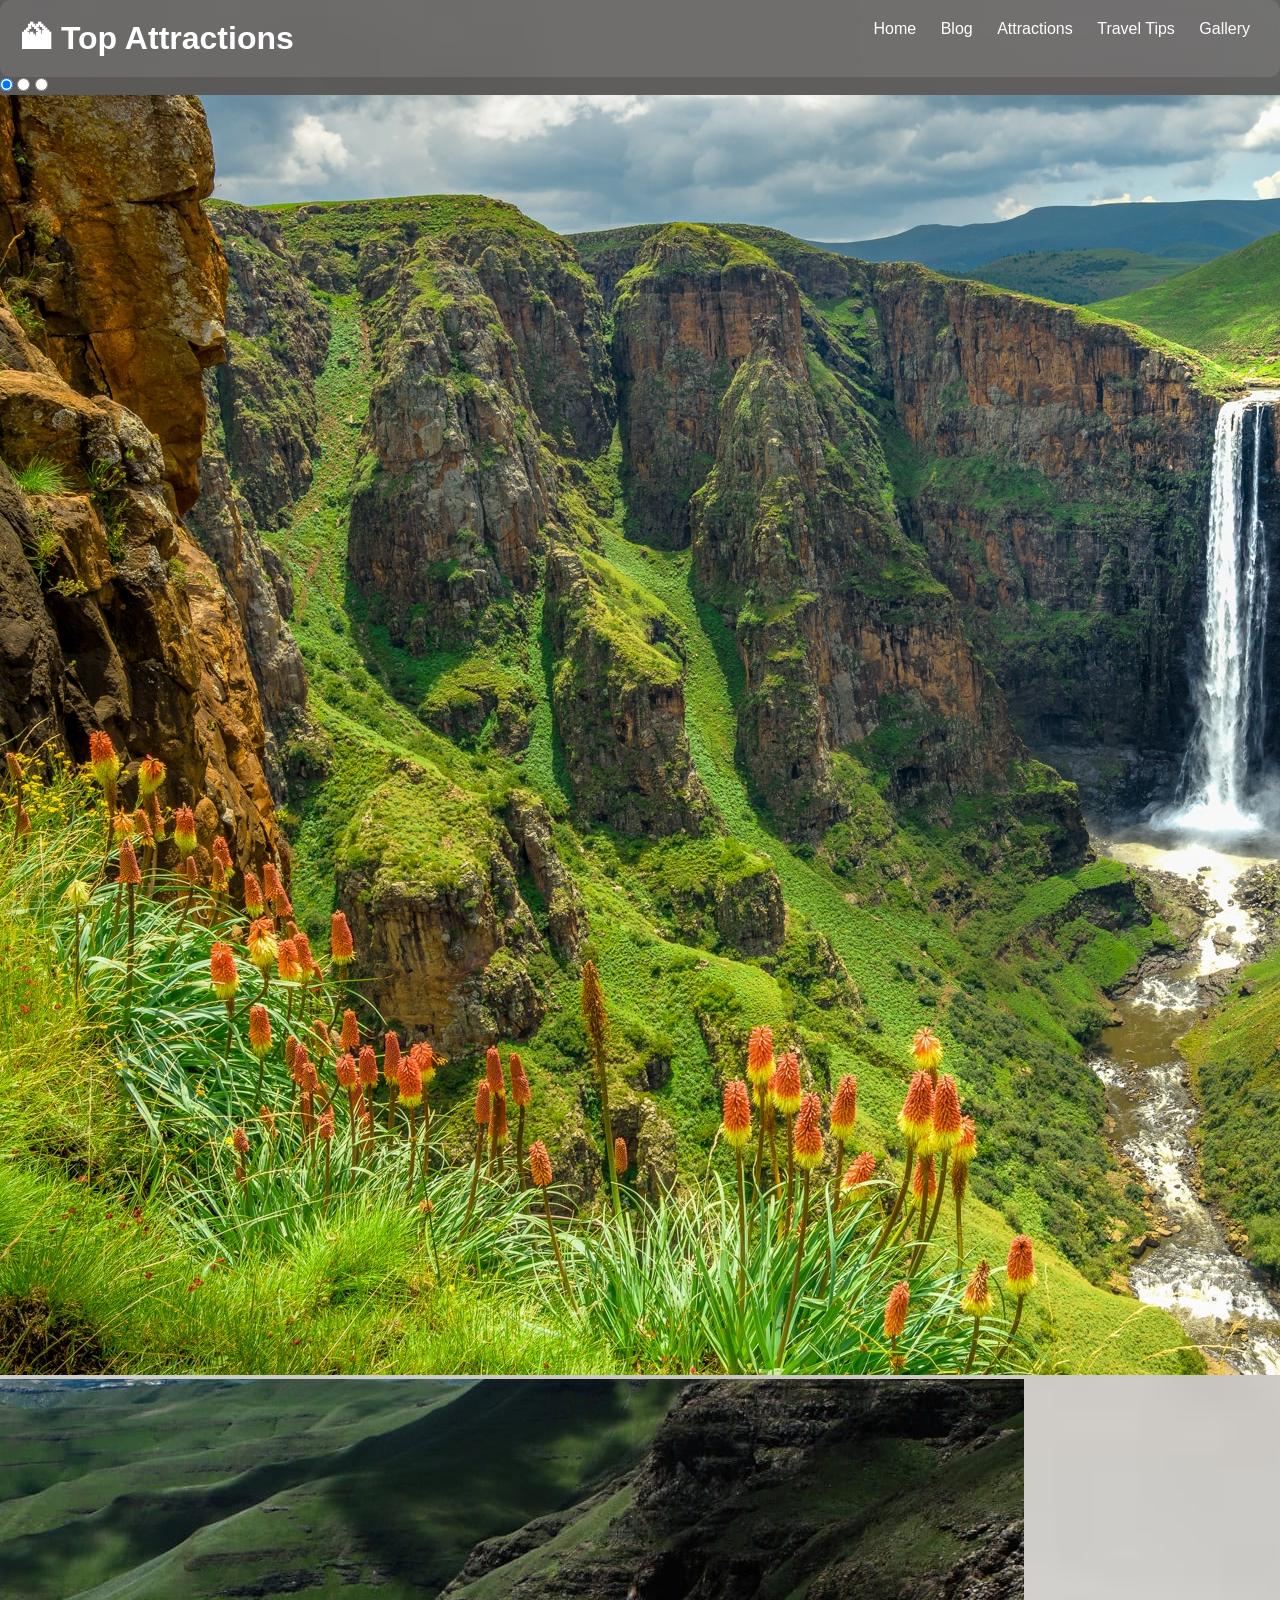
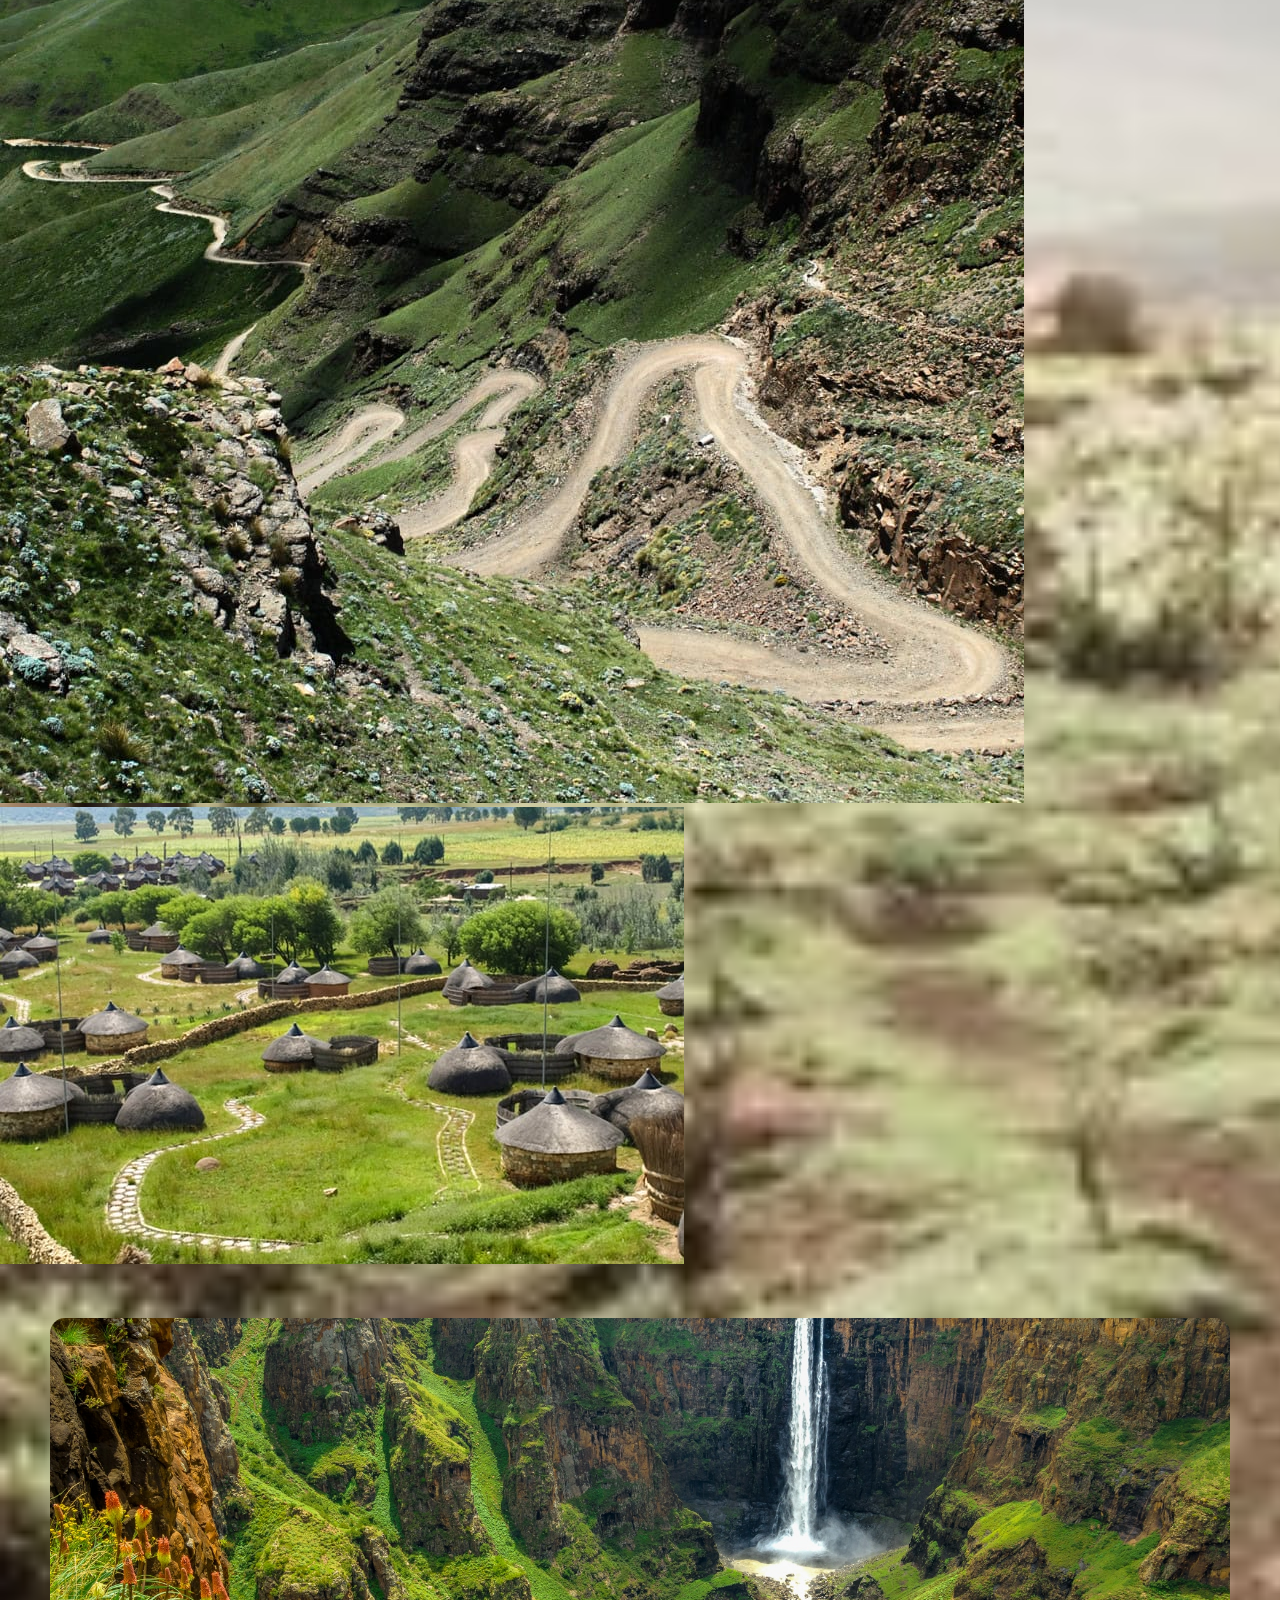
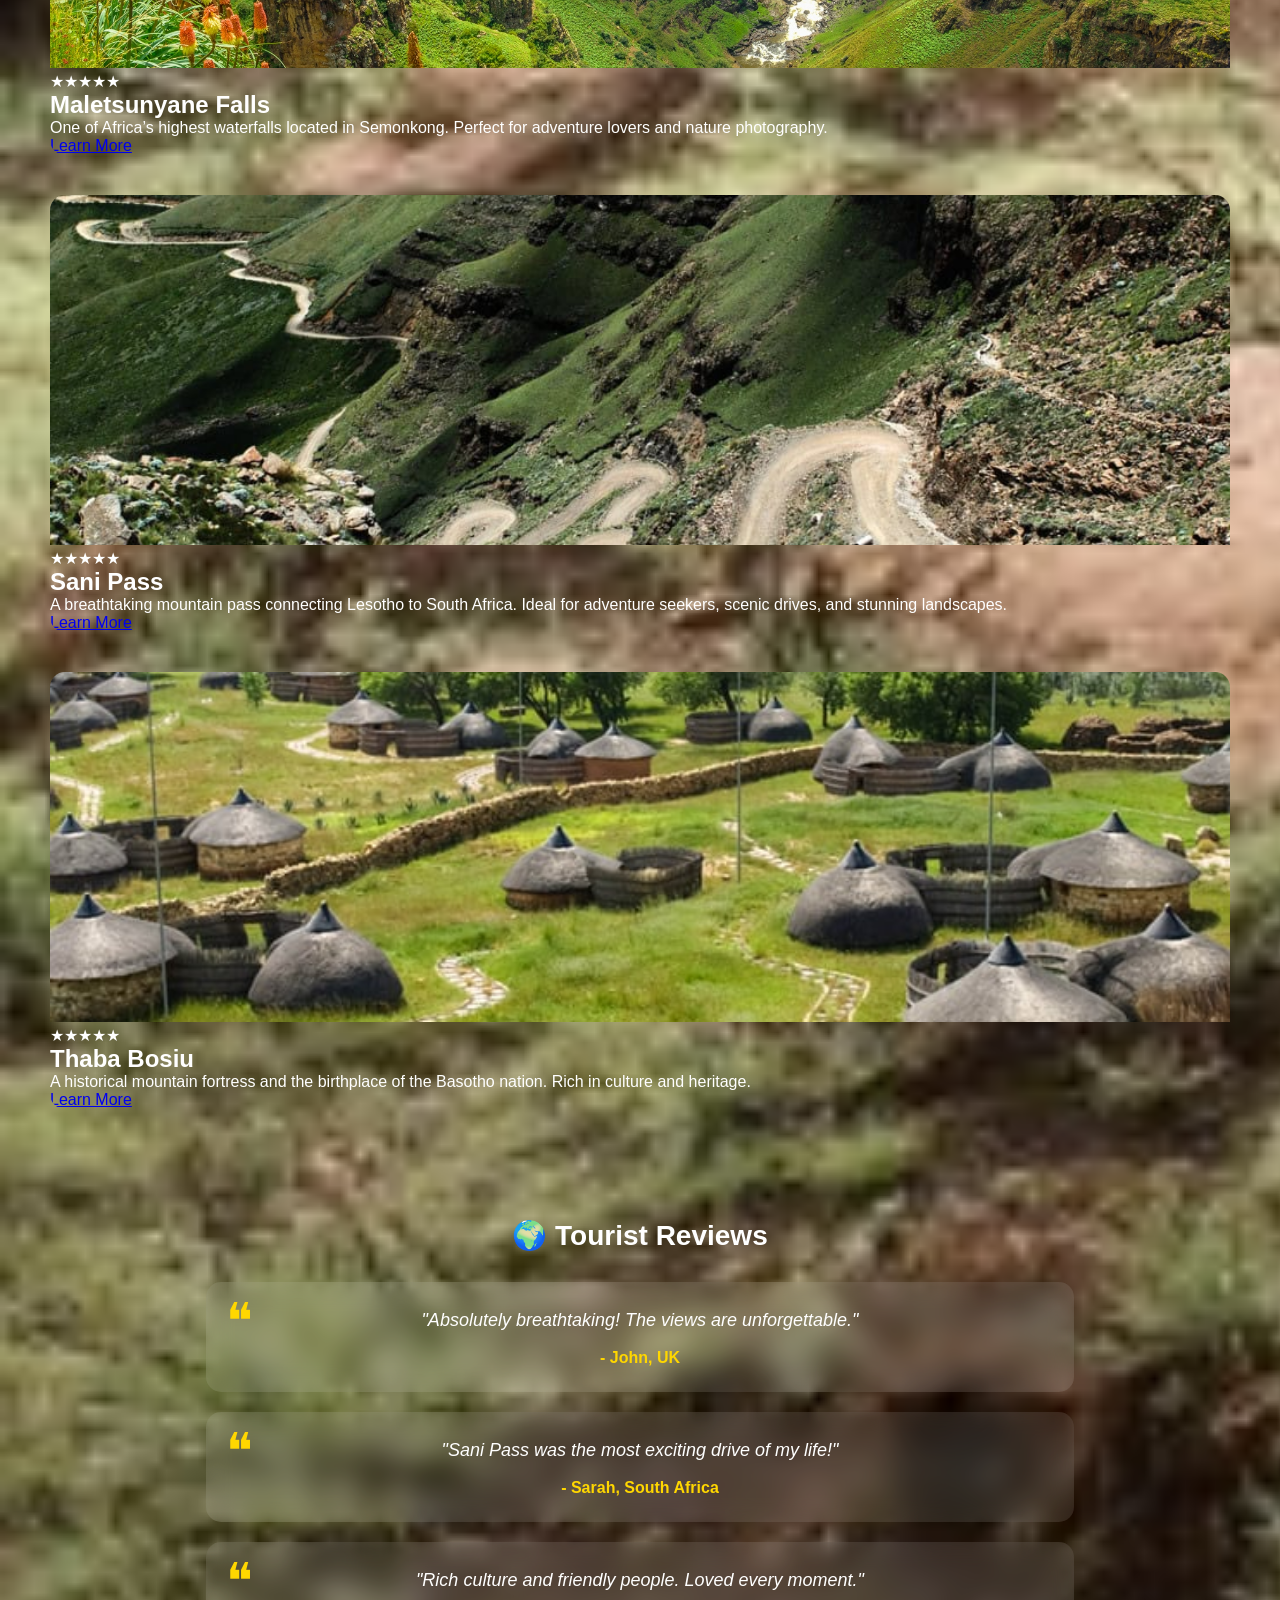
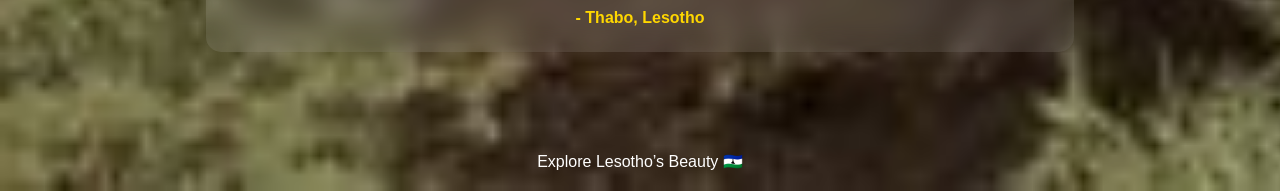
==== attractions.html @ 09ccb935 "Add files via upload" ====
<!DOCTYPE html>
<html lang="en">
<head>
<meta charset="UTF-8">
<meta name="viewport" content="width=device-width, initial-scale=1.0">
<title>Top Attractions | Lesotho</title>
<link rel="stylesheet" href="style.css">
</head>

<body>

<header class="glass">
<h1>🏔 Top Attractions</h1>

<nav>
<a href="index.html">Home</a>
<a href="blog.html">Blog</a>
<a href="attractions.html">Attractions</a>
<a href="tips.html">Travel Tips</a>
<a href="gallery.html">Gallery</a>
</nav>
</header>
<section class="slideshow">

<div class="slides">

<input type="radio" name="slide" id="s1" checked>
<input type="radio" name="slide" id="s2">
<input type="radio" name="slide" id="s3">

<div class="slide first">
<img src="falls.jpg">
</div>

<div class="slide">
<img src="sani.jpg">
</div>

<div class="slide">
<img src="thaba.jpg">
</div>

</div>

<div class="navigation">
<label for="s1"></label>
<label for="s2"></label>
<label for="s3"></label>
</div>

</section>

<section class="attractions">

<!-- CARD 1 -->
<div class="attraction-card">
<img src="falls.jpg" alt="Maletsunyane Falls">
<div class="stars">★★★★★</div>
<h2>Maletsunyane Falls</h2>


<p>
One of Africa’s highest waterfalls located in Semonkong.
Perfect for adventure lovers and nature photography.
</p>

<a href="https://www.visitlesotho.org.ls/" target="_blank">Learn More</a>
</div>
</div>

<!-- CARD 2 -->
<div class="attraction-card">
<img src="sani.jpg" alt="Sani Pass">

<div class="stars">★★★★★</div>

  <h2>Sani Pass</h2>


  <p>
    A breathtaking mountain pass connecting Lesotho to South Africa.
    Ideal for adventure seekers, scenic drives, and stunning landscapes.
  </p>

  <a href="https://www.visitlesotho.org.ls/" target="_blank">Learn More</a>
</div>

<!-- CARD 3 -->
<div class="attraction-card">
<img src="thaba.jpg" alt="Thaba Bosiu">

<div class="stars">★★★★★</div>
<h2>Thaba Bosiu</h2>
<p>
A historical mountain fortress and the birthplace of the Basotho nation.
Rich in culture and heritage.
</p>
<a href="https://www.visitlesotho.org.ls/" target="_blank">Learn More</a>
</div>
</div>

</section>
<section class="reviews">

<h2>🌍 Tourist Reviews</h2>

<div class="review-card">
<p>"Absolutely breathtaking! The views are unforgettable."</p>
<h4>- John, UK</h4>
</div>

<div class="review-card">
<p>"Sani Pass was the most exciting drive of my life!"</p>
<h4>- Sarah, South Africa</h4>
</div>

<div class="review-card">
<p>"Rich culture and friendly people. Loved every moment."</p>
<h4>- Thabo, Lesotho</h4>
</div>

</section>

<footer>
<p>Explore Lesotho’s Beauty 🇱🇸</p>
</footer>

</body>
</html>
---- style.css ----
* {
    margin: 0;
    padding: 0;
    box-sizing: border-box;
    font-family: 'Poppins', sans-serif;
}

body {
    background: linear-gradient(135deg, #1e3c72, #2a5298);
    color: white;
    scroll-behavior: smooth;
}

/* GLASS EFFECT */
.glass {
    background: rgba(255,255,255,0.1);
    backdrop-filter: blur(10px);
    border-radius: 10px;
    padding: 20px;
}

/* HEADER */
header {
    display: flex;
    justify-content: space-between;
    padding: 20px;
    position: sticky;
    top: 0;
}

nav a {
    margin: 10px;
    color: white;
    text-decoration: none;
    transition: 0.3s;
}

nav a:hover {
    color: gold;
}

/* HERO */
.hero {
    height: 100vh;
    background: url("images/lesotho.jpg") center/cover no-repeat;
    display: flex;
    justify-content: center;
    align-items: center;
}

.overlay {
    text-align: center;
    background: rgba(0,0,0,0.5);
    padding: 40px;
    border-radius: 15px;
    animation: fadeIn 2s ease-in;
}

.btn {
    background: gold;
    color: black;
    padding: 12px 25px;
    text-decoration: none;
    border-radius: 5px;
    transition: 0.3s;
}

.btn:hover {
    background: orange;
}

/* STORY SECTION */
.story {
    margin: 40px;
    text-align: center;
}

/* CARDS */
.cards {
    display: flex;
    justify-content: center;
    gap: 20px;
    padding: 40px;
    flex-wrap: wrap;
}

.card {
    background: white;
    color: black;
    padding: 30px;
    border-radius: 15px;
    width: 250px;
    transition: 0.4s;
}

.card:hover {
    transform: translateY(-10px) scale(1.05);
}

/* GALLERY */
.gallery {
    display: flex;
    flex-wrap: wrap;
    justify-content: center;
}

.gallery img {
    width: 300px;
    margin: 10px;
    border-radius: 10px;
    transition: 0.3s;
}

.gallery img:hover {
    transform: scale(1.1);
}

/* FOOTER */
footer {
    text-align: center;
    padding: 20px;
}

/* ANIMATION */
@keyframes fadeIn {
    from {opacity: 0; transform: translateY(20px);}
    to {opacity: 1; transform: translateY(0);}
}

/* RESPONSIVE */
@media (max-width: 768px) {
    .cards {
        flex-direction: column;
        align-items: center;
    }
}
#mode {
    display: none;
}

body:has(#mode:checked) {
    background: black;
    color: white;
}
.img-box {
    position: relative;
}

.overlay-text {
    position: absolute;
    bottom: 0;
    background: rgba(0,0,0,0.6);
    width: 100%;
    text-align: center;
    padding: 10px;
    opacity: 0;
    transition: 0.3s;
}

.img-box:hover .overlay-text {
    opacity: 1;
}
/* ATTRACTIONS PAGE */

.attractions {
    padding: 50px;
    display: flex;
    flex-direction: column;
    gap: 40px;
}

/* CARD STYLE */
.attraction-card {
    position: relative;
    overflow: hidden;
    border-radius: 15px;
    cursor: pointer;
}

.attraction-card img {
    width: 100%;
    height: 350px;
    object-fit: cover;
    transition: 0.5s;
}

/* HOVER ZOOM */
.attraction-card:hover img {
    transform: scale(1.1);
}

/* OVERLAY INFO */
.info {
    position: absolute;
    bottom: 0;
    width: 100%;
    background: linear-gradient(transparent, rgba(0,0,0,0.8));
    color: white;
    padding: 20px;
    transform: translateY(100%);
    transition: 0.5s;
}

.attraction-card:hover .info {
    transform: translateY(0);
}

/* BUTTON */
.info a {
    display: inline-block;
    margin-top: 10px;
    padding: 8px 15px;
    background: gold;
    color: black;
    text-decoration: none;
    border-radius: 5px;
}

.info a:hover {
    background: orange;
}
/* REVIEWS SECTION */
.reviews {
    padding: 60px 20px;
    text-align: center;
}

.reviews h2 {
    font-size: 28px;
    margin-bottom: 30px;
}

/* REVIEW CARD */
.review-card {
    width: 70%;
    margin: 20px auto;
    padding: 25px;
    border-radius: 15px;

    background: rgba(255, 255, 255, 0.1);
    backdrop-filter: blur(12px);

    color: white;
    position: relative;

    transition: 0.4s;
}

/* HOVER EFFECT */
.review-card:hover {
    transform: translateY(-10px) scale(1.03);
    box-shadow: 0 10px 30px rgba(0,0,0,0.3);
}

/* QUOTE STYLE */
.review-card p {
    font-style: italic;
    font-size: 18px;
    line-height: 1.5;
}

/* BIG QUOTE ICON */
.review-card::before {
    content: "❝";
    font-size: 50px;
    position: absolute;
    top: 10px;
    left: 20px;
    color: gold;
}

/* NAME */
.review-card h4 {
    margin-top: 15px;
    color: gold;
    font-weight: 600;
}

/* STAR RATING */
.review-stars {
    color: gold;
    font-size: 20px;
    margin: 10px 0;
}

/* RESPONSIVE */
@media (max-width: 768px) {
    .review-card {
        width: 90%;
    }
    /* HERO */
.tips-hero {
    text-align: center;
    padding: 60px 20px;
}

/* TIP CARDS */
.tips-container {
    display: flex;
    flex-wrap: wrap;
    justify-content: center;
    gap: 20px;
    padding: 40px;
}

.tip-card {
    background: rgba(255,255,255,0.1);
    backdrop-filter: blur(10px);
    padding: 25px;
    width: 250px;
    border-radius: 15px;
    transition: 0.4s;
}

.tip-card:hover {
    transform: translateY(-10px) scale(1.05);
}

/* DOS & DONTS */
.dos-donts {
    display: flex;
    justify-content: space-around;
    padding: 40px;
    flex-wrap: wrap;
}

.dos, .donts {
    width: 300px;
}

.dos h2 {
    color: lightgreen;
}

.donts h2 {
    color: red;
}

/* HIGHLIGHT BOX */
.highlight {
    margin: 40px;
    text-align: center;
}
}
/* BLOG PAGE BACKGROUND */
.blog-page {
    background: url("img1.jpg") no-repeat center/cover;
    position: relative;
}

/* DARK OVERLAY */
.blog-page::before {
    content: "";
    position: fixed;
    width: 100%;
    height: 100%;
    background: rgba(0,0,0,0.6);
    top: 0;
    left: 0;
    z-index: -1;
}

/* HERO TEXT */
.blog-hero {
    text-align: center;
    padding: 80px 20px;
    animation: fadeInDown 1.5s ease;
}

/* BLOG CONTAINER */
.blog-container {
    display: flex;
    flex-wrap: wrap;
    justify-content: center;
    gap: 30px;
    padding: 40px;
}

/* BLOG CARD */
.blog-card {
    width: 300px;
    border-radius: 15px;
    overflow: hidden;
    background: rgba(255,255,255,0.1);
    backdrop-filter: blur(10px);
    transition: 0.4s;
    animation: fadeUp 1s ease;
}

/* IMAGE */
.blog-card img {
    width: 100%;
    height: 200px;
    object-fit: cover;
}

/* CONTENT */
.blog-content {
    padding: 20px;
}

/* BUTTON */
.blog-content a {
    display: inline-block;
    margin-top: 10px;
    padding: 8px 15px;
    background: gold;
    color: black;
    text-decoration: none;
    border-radius: 5px;
}

/* HOVER EFFECT */
.blog-card:hover {
    transform: translateY(-10px) scale(1.05);
}

/* ANIMATIONS */
@keyframes fadeUp {
    from {
        opacity: 0;
        transform: translateY(40px);
    }
    to {
        opacity: 1;
        transform: translateY(0);
    }
}

@keyframes fadeInDown {
    from {
        opacity: 0;
        transform: translateY(-30px);
    }
    to {
        opacity: 1;
        transform: translateY(0);
    }
}
/* GLOBAL BACKGROUND FOR ALL PAGES */
body {
    background: url("img3.jpg") no-repeat center center/cover;
    color: white;
    position: relative;
}

/* DARK OVERLAY */
body::before {
    content: "";
    position: fixed;
    top: 0;
    left: 0;
    width: 100%;
    height: 100%;

    background: rgba(0,0,0,0.6);
    z-index: -1;
}
.blog-page {
    background: url("img1.jpg") no-repeat center/cover;
}

/* REMOVE GLOBAL BACKGROUND EFFECT */
.blog-page::before {
    display: none;
}
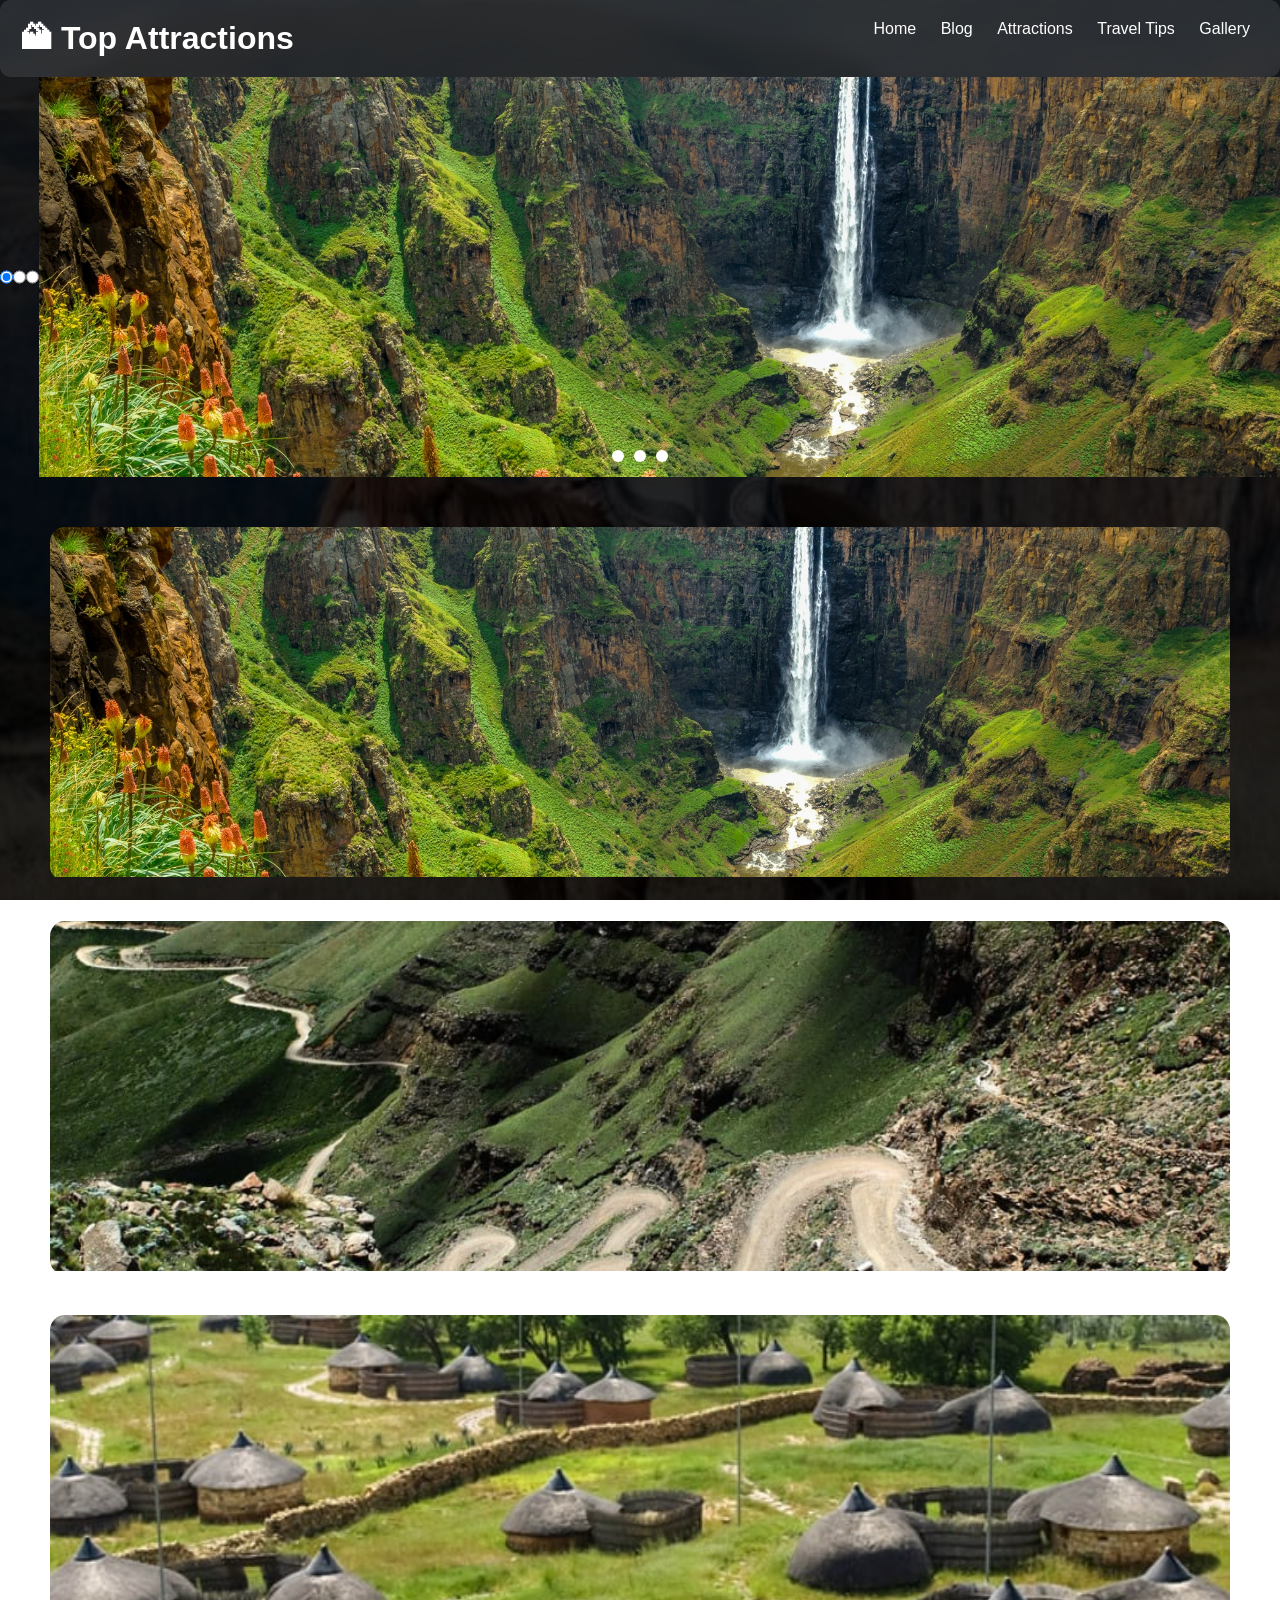
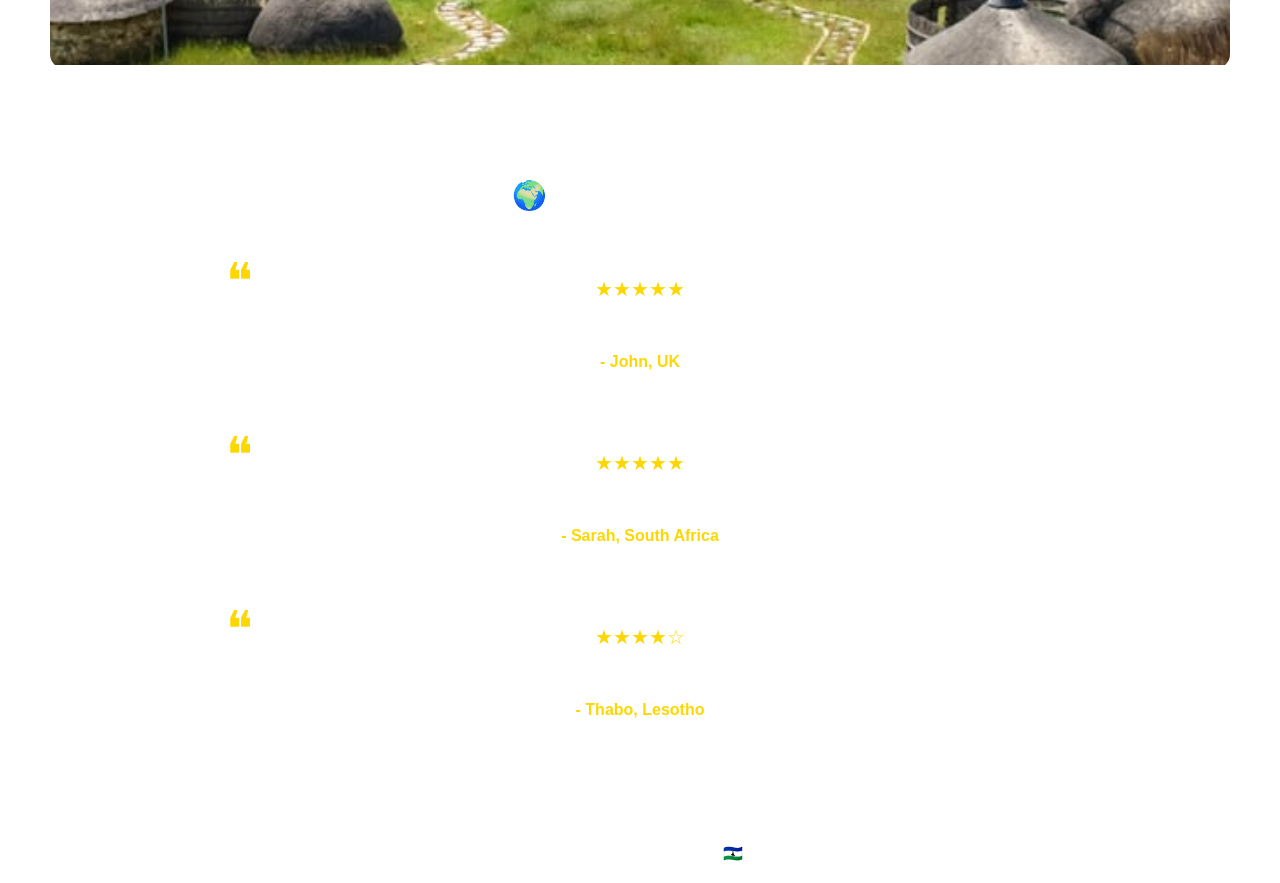
==== commit 46bc5319: "Add files via upload" ====
--- a/attractions.html
+++ b/attractions.html
@@ -19,6 +19,7 @@
 <a href="tips.html">Travel Tips</a>
 <a href="gallery.html">Gallery</a>
 </nav>
+
 </header>
 <section class="slideshow">
 
@@ -55,15 +56,14 @@
 <!-- CARD 1 -->
 <div class="attraction-card">
 <img src="falls.jpg" alt="Maletsunyane Falls">
+
+<div class="info">
+<h2>Maletsunyane Falls</h2>
 <div class="stars">★★★★★</div>
-<h2>Maletsunyane Falls</h2>
-
-
 <p>
 One of Africa’s highest waterfalls located in Semonkong.
 Perfect for adventure lovers and nature photography.
 </p>
-
 <a href="https://www.visitlesotho.org.ls/" target="_blank">Learn More</a>
 </div>
 </div>
@@ -72,25 +72,24 @@
 <div class="attraction-card">
 <img src="sani.jpg" alt="Sani Pass">
 
+<div class="info">
+<h2>Sani Pass</h2>
 <div class="stars">★★★★★</div>
-
-  <h2>Sani Pass</h2>
-
-
-  <p>
-    A breathtaking mountain pass connecting Lesotho to South Africa.
-    Ideal for adventure seekers, scenic drives, and stunning landscapes.
-  </p>
-
-  <a href="https://www.visitlesotho.org.ls/" target="_blank">Learn More</a>
+<p>
+A thrilling mountain pass connecting Lesotho and South Africa.
+Famous for 4x4 driving and breathtaking views.
+</p>
+<a href="https://www.visitlesotho.org.ls/" target="_blank">Learn More</a>
+</div>
 </div>
 
 <!-- CARD 3 -->
 <div class="attraction-card">
 <img src="thaba.jpg" alt="Thaba Bosiu">
 
+<div class="info">
+<h2>Thaba Bosiu</h2>
 <div class="stars">★★★★★</div>
-<h2>Thaba Bosiu</h2>
 <p>
 A historical mountain fortress and the birthplace of the Basotho nation.
 Rich in culture and heritage.
@@ -105,16 +104,19 @@
 <h2>🌍 Tourist Reviews</h2>
 
 <div class="review-card">
+<div class="review-stars">★★★★★</div>
 <p>"Absolutely breathtaking! The views are unforgettable."</p>
 <h4>- John, UK</h4>
 </div>
 
 <div class="review-card">
+<div class="review-stars">★★★★★</div>
 <p>"Sani Pass was the most exciting drive of my life!"</p>
 <h4>- Sarah, South Africa</h4>
 </div>
 
 <div class="review-card">
+<div class="review-stars">★★★★☆</div>
 <p>"Rich culture and friendly people. Loved every moment."</p>
 <h4>- Thabo, Lesotho</h4>
 </div>
--- a/style.css
+++ b/style.css
@@ -42,7 +42,7 @@
 /* HERO */
 .hero {
     height: 100vh;
-    background: url("images/lesotho.jpg") center/cover no-repeat;
+    background: url("lesotho.jpg") center/cover no-repeat;
     display: flex;
     justify-content: center;
     align-items: center;
@@ -142,23 +142,23 @@
     background: black;
     color: white;
 }
-.img-box {
+nav a {
     position: relative;
 }
 
-.overlay-text {
+nav a::after {
+    content: "";
     position: absolute;
-    bottom: 0;
-    background: rgba(0,0,0,0.6);
-    width: 100%;
-    text-align: center;
-    padding: 10px;
-    opacity: 0;
+    width: 0;
+    height: 2px;
+    background: gold;
+    left: 0;
+    bottom: -5px;
     transition: 0.3s;
 }
 
-.img-box:hover .overlay-text {
-    opacity: 1;
+nav a:hover::after {
+    width: 100%;
 }
 /* ATTRACTIONS PAGE */
 
@@ -219,6 +219,80 @@
 .info a:hover {
     background: orange;
 }
+/* SLIDESHOW */
+.slideshow {
+    width: 100%;
+    height: 400px;
+    overflow: hidden;
+    position: relative;
+}
+
+.slides {
+    display: flex;
+    width: 300%;
+    height: 100%;
+}
+
+.slide {
+    width: 100%;
+    transition: 0.6s;
+}
+
+.slide img {
+    width: 100%;
+    height: 100%;
+    object-fit: cover;
+}
+
+/* RADIO CONTROL */
+#s1:checked ~ .first { margin-left: 0; }
+#s2:checked ~ .first { margin-left: -100%; }
+#s3:checked ~ .first { margin-left: -200%; }
+
+/* NAV DOTS */
+.navigation {
+    position: absolute;
+    width: 100%;
+    bottom: 10px;
+    display: flex;
+    justify-content: center;
+}
+
+.navigation label {
+    width: 12px;
+    height: 12px;
+    background: white;
+    margin: 5px;
+    border-radius: 50%;
+    cursor: pointer;
+}
+
+/* STARS */
+.stars {
+    color: gold;
+    font-size: 18px;
+    margin: 5px 0;
+}
+
+/* REVIEWS */
+.reviews {
+    padding: 40px;
+    text-align: center;
+}
+
+.review-card {
+    background: rgba(255,255,255,0.1);
+    margin: 20px auto;
+    padding: 20px;
+    width: 60%;
+    border-radius: 10px;
+    backdrop-filter: blur(10px);
+}
+
+.review-card h4 {
+    margin-top: 10px;
+    color: gold;
+}
 /* REVIEWS SECTION */
 .reviews {
     padding: 60px 20px;
@@ -288,7 +362,8 @@
     .review-card {
         width: 90%;
     }
-    /* HERO */
+}
+/* HERO */
 .tips-hero {
     text-align: center;
     padding: 60px 20px;
@@ -341,10 +416,9 @@
     margin: 40px;
     text-align: center;
 }
-}
 /* BLOG PAGE BACKGROUND */
 .blog-page {
-    background: url("img1.jpg") no-repeat center/cover;
+    background: url("img2.jpg") no-repeat center/cover;
     position: relative;
 }
 
@@ -439,7 +513,7 @@
 }
 /* GLOBAL BACKGROUND FOR ALL PAGES */
 body {
-    background: url("img3.jpg") no-repeat center center/cover;
+    background: url("img2.jpg") no-repeat center center/cover;
     color: white;
     position: relative;
 }
@@ -457,10 +531,186 @@
     z-index: -1;
 }
 .blog-page {
-    background: url("img1.jpg") no-repeat center/cover;
+    background: url("img2.jpg") no-repeat center/cover;
 }
 
 /* REMOVE GLOBAL BACKGROUND EFFECT */
 .blog-page::before {
     display: none;
 }
+/* ===== GALLERY GRID ===== */
+.gallery-grid {
+    display: flex;
+    flex-wrap: wrap;
+    justify-content: center;
+    gap: 10px;
+}
+
+/* ===== GALLERY CARD ===== */
+.gallery-card {
+    width: 250px;
+    border: 1px solid #ccc;
+    margin: 15px;
+    overflow: hidden;
+    background-color: white;
+    transition: 0.3s;
+}
+
+/* IMAGE */
+.gallery-card img {
+    width: 100%;
+    height: 180px;
+    object-fit: cover;
+}
+
+/* INFO */
+.gallery-info {
+    padding: 15px;
+    text-align: center;
+}
+
+/* HOVER EFFECT (CLEAN) */
+.gallery-card:hover {
+    transform: scale(1.05);
+}
+
+/* MAP */
+iframe {
+    margin-top: 20px;
+}
+/* DETAILS BUTTON */
+details {
+    padding: 10px;
+    text-align: center;
+}
+
+/* CLICK TEXT */
+summary {
+    cursor: pointer;
+    font-weight: bold;
+    color: green;
+    margin-top: 10px;
+}
+
+/* OPENED TEXT */
+details p {
+    margin-top: 10px;
+    font-size: 14px;
+}
+/* ===== GALLERY GRID ===== */
+.gallery-grid {
+    display: flex;
+    flex-wrap: wrap;
+    justify-content: center;
+}
+
+/* ===== CARD ===== */
+.gallery-card {
+    width: 250px;
+    margin: 15px;
+    border: 1px solid #ccc;
+    background-color: white;
+    padding: 10px;
+    text-align: center;
+}
+
+/* IMAGE */
+.gallery-card img {
+    width: 100%;
+}
+
+/* DETAILS */
+details {
+    margin-top: 10px;
+}
+
+summary {
+    cursor: pointer;
+    color: green;
+    font-weight: bold;
+}
+
+/* MAP */
+iframe {
+    margin-top: 20px;
+}
+
+/* ===== GALLERY GRID ===== */
+.gallery-grid {
+    display: flex;
+    flex-wrap: wrap;
+    justify-content: center;
+    gap: 20px;
+}
+
+/* CARD */
+.gallery-card {
+    width: 260px;
+    overflow: hidden;
+}
+
+/* IMAGE CONTAINER */
+.image-container {
+    position: relative;
+}
+
+/* IMAGE */
+.image-container img {
+    width: 100%;
+    height: 180px;
+    object-fit: cover;
+    display: block;
+}
+
+/* OVERLAY */
+.overlay {
+    position: absolute;
+    top: 0;
+    left: 0;
+    width: 100%;
+    height: 100%;
+
+    background: rgba(0,0,0,0.6);
+    color: white;
+
+    display: flex;
+    flex-direction: column;
+    justify-content: center;
+    align-items: center;
+
+    text-align: center;
+    padding: 10px;
+
+    opacity: 0;
+    transition: 0.4s;
+}
+
+/* SHOW ON HOVER */
+.image-container:hover .overlay {
+    opacity: 1;
+}
+
+/* HERO */
+.hero {
+    text-align: center;
+    margin: 30px;
+}
+
+/* MAP */
+iframe {
+    margin-top: 20px;
+}
+body {
+    margin: 0;
+    font-family: Arial, sans-serif;
+    color: white;
+
+    /* 🌍 BACKGROUND IMAGE (ONLY CHANGE THIS FILE NAME) */
+    background-image: 
+        linear-gradient(rgba(0,0,0,0.6), rgba(0,0,0,0.6)),
+        url("img2.jpg");
+
+    background-size: cover;
+    background-position: center;
+    background-attachment: fixed;
+}
